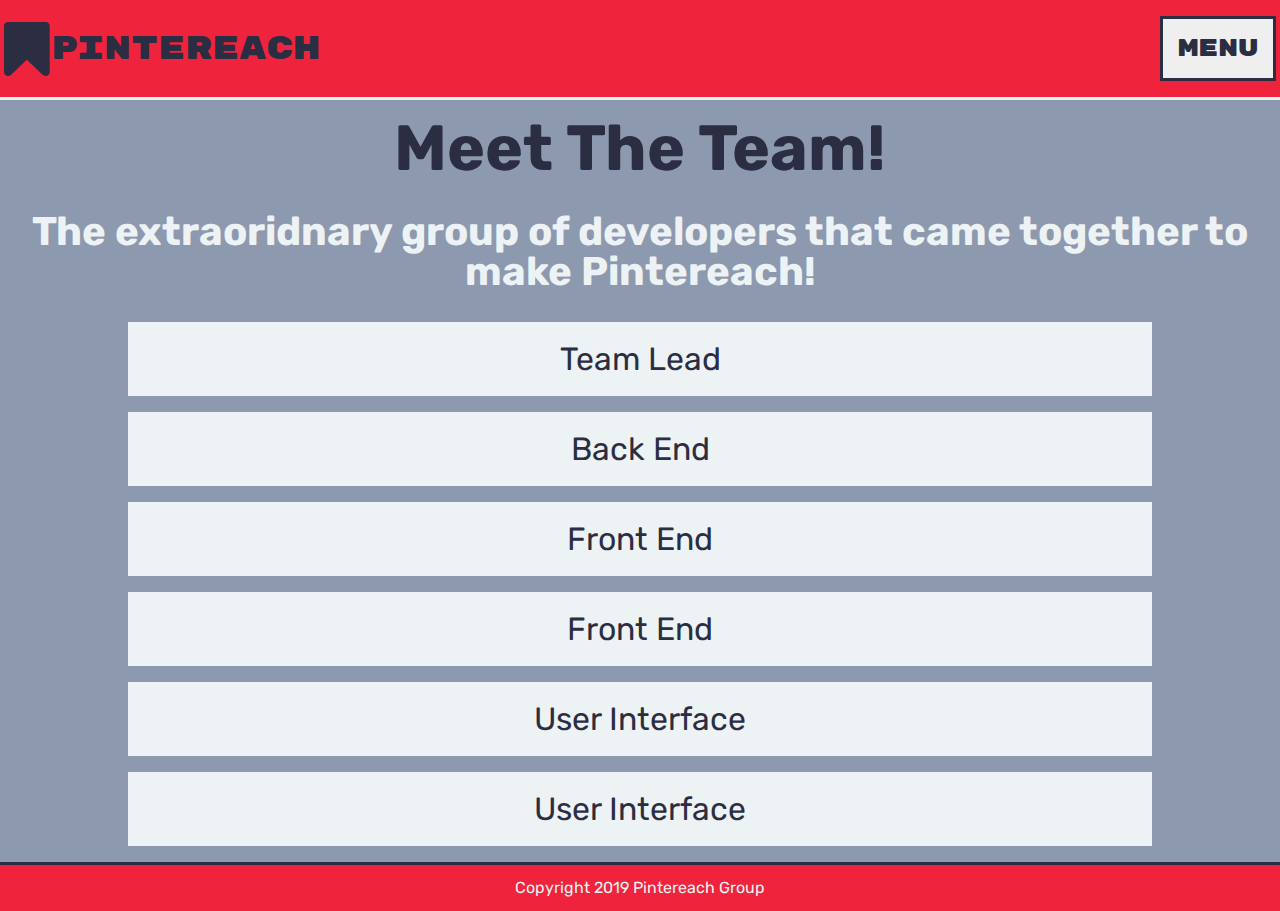
==== about.html @ 7a0a3f0a "cleaned up some js, modified some content on about page" ====
<html>
    <head>
        <title>About Page</title>
        
        <link rel="stylesheet" href="./font-awesome-4.7.0/css/font-awesome.min.css">
        <link href="https://fonts.googleapis.com/css?family=Rubik|Rubik+Mono+One&display=swap" rel="stylesheet">
        <link rel="stylesheet" href="./css/index.css">
    </head>

    <body class="about">
        <script defer="defer" src="./js/index.js"></script>
        <header>
                <div class="logo">
                    <i class="fa fa-bookmark fa-4x" aria-hidden="true"></i>
                    <h1>Pintereach</h1>
                </div>

                <nav class="dropdown-menu">
                    <button class="dropdown-button">Menu</button>
                    <div class="dropdown-content hidden">
                        <a class="dropdown-link" href="/index.html">Home</a>
                        <a class="dropdown-link" href="/about.html">About</a>
                    </div>
                </nav>
        </header>

        <section>
            <h2 class="meet">Meet The Team!</h2>

            <p class="meet-subtitle">The extraoridnary group of developers that came together to make Pintereach!</p>

            <div class="team">
                <div class="person">
                    <button class="accordion">Team Lead</button>
                    <div class="panel">
                        <h2>Leland Rogers</h2>
                        <p>WEB16 - Team Lead</p>
                        <a href="https://github.com/ltrii" target="_blank"><i class="fa fa-github fa-2x" aria-hidden="true"></i></a>
                    </div>
                <div>

                <div class="person">
                    <button class="accordion">Back End</button>
                    <div class="panel">
                        <h2>Erica Chen</h2>
                        <p>WEB18 - Back End Architect</p>
                        <a href="https://github.com/erica-y-chen" target="_blank"><i class="fa fa-github fa-2x" aria-hidden="true"></i></a>
                    </div>
                </div>

                <div class="person">
                    <button class="accordion">Front End</button>
                    <div class="panel">
                        <h2>Josh Cooter</h2>
                        <p>WEB19 - Front End Architect</p>
                        <a href="https://github.com/thejoshcooter" target="_blank"><i class="fa fa-github fa-2x" aria-hidden="true"></i></a>
                    </div>
                </div>

                <div class="person">
                    <button class="accordion">Front End</button>
                    <div class="panel">
                        <h2>Chris Petito</h2>
                        <p>WEB19 - Front End Architect</p>
                        <a href="https://github.com/chrispetito" target="_blank"><i class="fa fa-github fa-2x" aria-hidden="true"></i></a>
                    </div>
                </div>
                
                <div class="person">
                    <button class="accordion">User Interface</button>
                    <div class="panel">
                        <h2>Patrick Gordon</h2>
                        <p>WEB20 - UI Developer</p>
                        <a href="https://github.com/patrick-gordon" target="_blank"><i class="fa fa-github fa-2x" aria-hidden="true"></i></a>
                    </div>
                </div>

                <div class="person">
                    <button class="accordion">User Interface</button>
                    <div class="panel">
                            <img src="img/profile.jpeg">
                        <h2>Tyler Thompson</h2>
                        <p>WEB20 - UI Developer</p>
                        <a href="https://github.com/tthompson082" target="_blank"><i class="fa fa-github fa-2x" aria-hidden="true"></i></a>
                    </div>
                </div>
            </div>
        </section>

        <footer>
            <p>Copyright 2019 Pintereach Group</p>
        </footer>
    </body>
</html>
---- css/index.css ----
/* http://meyerweb.com/eric/tools/css/reset/ 
   v2.0 | 20110126
   License: none (public domain)
*/
html,
body,
div,
span,
applet,
object,
iframe,
h1,
h2,
h3,
h4,
h5,
h6,
p,
blockquote,
pre,
a,
abbr,
acronym,
address,
big,
cite,
code,
del,
dfn,
em,
img,
ins,
kbd,
q,
s,
samp,
small,
strike,
strong,
sub,
sup,
tt,
var,
b,
u,
i,
center,
dl,
dt,
dd,
ol,
ul,
li,
fieldset,
form,
label,
legend,
table,
caption,
tbody,
tfoot,
thead,
tr,
th,
td,
article,
aside,
canvas,
details,
embed,
figure,
figcaption,
footer,
header,
hgroup,
menu,
nav,
output,
ruby,
section,
summary,
time,
mark,
audio,
video {
  margin: 0;
  padding: 0;
  border: 0;
  font-size: 100%;
  font: inherit;
  vertical-align: baseline;
}
/* HTML5 display-role reset for older browsers */
article,
aside,
details,
figcaption,
figure,
footer,
header,
hgroup,
menu,
nav,
section {
  display: block;
}
body {
  line-height: 1;
}
ol,
ul {
  list-style: none;
}
blockquote,
q {
  quotes: none;
}
blockquote:before,
blockquote:after,
q:before,
q:after {
  content: '';
  content: none;
}
table {
  border-collapse: collapse;
  border-spacing: 0;
}
* {
  box-sizing: border-box;
  font-size: 62.5%;
}
header {
  width: 100%;
  height: 100px;
  display: flex;
  justify-content: space-between;
  align-items: center;
  background-color: #EF233C;
  border-bottom: 3px solid #EDF2F4;
}
header .logo {
  display: flex;
  margin-left: 0.25em;
  align-items: center;
}
header .logo .fa-bookmark {
  color: #2B2D42;
}
header .logo h1 {
  color: #2B2D42;
  font-size: 2rem;
  font-family: rubik mono one;
}
header .dropdown-menu {
  position: relative;
  margin-right: 0.25em;
}
header .dropdown-menu .dropdown-button {
  padding: 15px;
  border: 3px solid #2B2D42;
  color: #2B2D42;
  font-size: 1.5rem;
  cursor: pointer;
  font-family: rubik mono one;
}
header .dropdown-menu .dropdown-button:hover {
  background-color: #EDF2F4;
  border: 3px solid #2B2D42;
  color: #EF233C;
}
header .dropdown-menu .dropdown-button:focus {
  outline: 0;
}
header .dropdown-menu .dropdown-content {
  width: 100%;
  position: absolute;
  background-color: #EF233C;
  display: flex;
  flex-direction: column;
  align-items: center;
  border: 2px solid #2B2D42;
}
header .dropdown-menu .dropdown-link {
  width: 100%;
  text-align: center;
  padding: 15px 0;
  font-size: 1.25rem;
  text-decoration: none;
  color: #EDF2F4;
}
header .dropdown-menu .dropdown-link:hover {
  color: #8D99AE;
}
header .dropdown-menu .hidden {
  display: none;
}
@media (max-width: 500px) {
  header {
    flex-direction: column;
    height: 150px;
  }
}
.cta {
  display: flex;
  flex-direction: column;
  align-items: center;
  background-color: #8D99AE;
}
.cta h2 {
  color: #2B2D42;
  margin-top: 1.2em;
  margin-bottom: 0.5em;
  font-family: rubik;
  font-weight: bold;
  font-size: 3rem;
}
@media (max-width: 500px) {
  .cta h2 {
    text-align: center;
  }
}
.cta .fa-laptop {
  margin-bottom: 0.25em;
  color: #2B2D42;
}
.cta button {
  font-family: rubik;
  font-size: 1.5rem;
  color: #2B2D42;
  background-color: #EDF2F4;
  border: 3px solid #2B2D42;
  padding: 5 15px;
  border-radius: 10px;
  margin-bottom: 0.5em;
  cursor: pointer;
}
.cta button:hover {
  color: #EDF2F4;
  background-color: #EF233C;
}
.cta button:focus {
  outline: 0;
}
.content {
  border-top: 3px solid #EF233C;
  background-color: #EDF2F4;
}
.content .content1 {
  display: flex;
  width: 85%;
  margin-right: auto;
  margin-left: auto;
  align-items: center;
}
@media (max-width: 500px) {
  .content .content1 {
    flex-direction: column;
  }
}
.content .content1 .content1-info {
  margin-top: 1.5em;
}
.content .content1 .content1-info h2 {
  font-size: 1.75rem;
  color: #EF233C;
  margin-bottom: 0.25em;
  text-decoration: underline;
  font-family: rubik mono one;
}
@media (max-width: 500px) {
  .content .content1 .content1-info h2 {
    text-align: center;
  }
}
.content .content1 .content1-info p {
  color: #2B2D42;
  font-size: 1.1rem;
  font-family: rubik;
}
@media (max-width: 500px) {
  .content .content1 .content1-info p {
    text-align: center;
  }
}
.content .content1 .fa-desktop {
  color: #2B2D42;
  margin-top: 0.25em;
}
.content .content2 {
  display: flex;
  flex-direction: row-reverse;
  width: 85%;
  margin-right: auto;
  margin-left: auto;
  align-items: center;
}
@media (max-width: 500px) {
  .content .content2 {
    flex-direction: column;
  }
}
.content .content2 .content2-info {
  margin-top: 1.5em;
}
.content .content2 .content2-info h2 {
  font-size: 1.75rem;
  color: #EF233C;
  margin-bottom: 0.25em;
  text-decoration: underline;
  font-family: rubik mono one;
  text-align: right;
}
@media (max-width: 500px) {
  .content .content2 .content2-info h2 {
    text-align: center;
  }
}
.content .content2 .content2-info p {
  color: #2B2D42;
  font-size: 1.1rem;
  font-family: rubik;
}
@media (max-width: 500px) {
  .content .content2 .content2-info p {
    text-align: center;
  }
}
.content .content2 .fa-clock-o {
  color: #2B2D42;
  margin-top: 0.4em;
  margin-right: 0.5em;
}
@media (max-width: 500px) {
  .content .content2 .fa-clock-o {
    margin-right: 0;
  }
}
.content .content3 {
  display: flex;
  width: 85%;
  margin-right: auto;
  margin-left: auto;
  align-items: center;
}
@media (max-width: 500px) {
  .content .content3 {
    flex-direction: column;
  }
}
.content .content3 .content3-info {
  margin-top: 1.5em;
}
.content .content3 .content3-info h2 {
  font-size: 1.75rem;
  color: #EF233C;
  margin-bottom: 0.25em;
  text-decoration: underline;
  font-family: rubik mono one;
}
@media (max-width: 500px) {
  .content .content3 .content3-info h2 {
    text-align: center;
  }
}
.content .content3 .content3-info p {
  color: #2B2D42;
  font-size: 1.1rem;
  font-family: rubik;
}
@media (max-width: 500px) {
  .content .content3 .content3-info p {
    text-align: center;
  }
}
.content .content3 .fa-folder-open {
  color: #2B2D42;
  margin-top: 0.4em;
}
.content .content4 {
  display: flex;
  flex-direction: row-reverse;
  width: 85%;
  margin-right: auto;
  margin-left: auto;
  align-items: center;
}
@media (max-width: 500px) {
  .content .content4 {
    flex-direction: column;
  }
}
.content .content4 .content4-info {
  margin-top: 1.5em;
  margin-bottom: 3em;
}
@media (max-width: 500px) {
  .content .content4 .content4-info {
    margin-bottom: 2.6em;
  }
}
.content .content4 .content4-info h2 {
  font-size: 1.75rem;
  color: #EF233C;
  margin-bottom: 0.25em;
  text-decoration: underline;
  font-family: rubik mono one;
  text-align: right;
}
@media (max-width: 500px) {
  .content .content4 .content4-info h2 {
    text-align: center;
  }
}
.content .content4 .content4-info p {
  color: #2B2D42;
  font-size: 1.1rem;
  font-family: rubik;
}
@media (max-width: 500px) {
  .content .content4 .content4-info p {
    text-align: center;
  }
}
.content .content4 .fa-book {
  color: #2B2D42;
  margin-top: 0.4em;
  margin-right: 0.5em;
  margin-bottom: 0.5em;
}
@media (max-width: 500px) {
  .content .content4 .fa-book {
    margin-right: 0;
    margin-top: 0;
  }
}
footer {
  padding: 15 0px;
  background-color: #EF233C;
  border-top: 3px solid #2B2D42;
}
footer p {
  text-align: center;
  color: #EDF2F4;
  font-family: rubik;
}
.about {
  background-color: #8D99AE;
}
.meet {
  margin-top: 0.25em;
  margin-bottom: 0.5em;
  text-align: center;
  font-size: 4rem;
  font-family: rubik;
  font-weight: bold;
  color: #2B2D42;
}
.meet-subtitle {
  text-align: center;
  font-family: rubik;
  font-size: 2.5rem;
  font-weight: bolder;
  margin-bottom: 0.75em;
  color: #EDF2F4;
}
.accordion {
  background-color: #EDF2F4;
  color: #2B2D42;
  cursor: pointer;
  padding: 18px;
  width: 80%;
  text-align: center;
  border: none;
  outline: none;
  transition: 0.4s;
  font-size: 2rem;
  font-family: rubik;
  display: block;
  margin: 0.5em auto 0 auto;
}
.accordion:hover {
  background-color: #2B2D42;
  color: #EDF2F4;
}
.active {
  background-color: #2B2D42;
  color: #EDF2F4;
}
.panel {
  padding: 0 18px;
  background-color: #EDF2F4;
  display: none;
  overflow: hidden;
  border: 2px solid #2B2D42;
  width: 80%;
  margin-right: auto;
  margin-left: auto;
  text-align: center;
}
.panel img {
  padding-top: 0.5em;
  display: block;
  margin-right: auto;
  margin-left: auto;
}
@media (max-width: 500px) {
  .panel img {
    width: 90%;
  }
}
.panel h2 {
  padding-top: 0.25em;
  padding-bottom: 0.25em;
  font-size: 1.5rem;
  font-family: rubik;
  font-weight: bold;
  color: #2B2D42;
}
.panel p {
  font-family: rubik;
  color: #2B2D42;
}
.panel .fa-github {
  color: #2B2D42;
}
.team {
  padding-bottom: 1em;
}
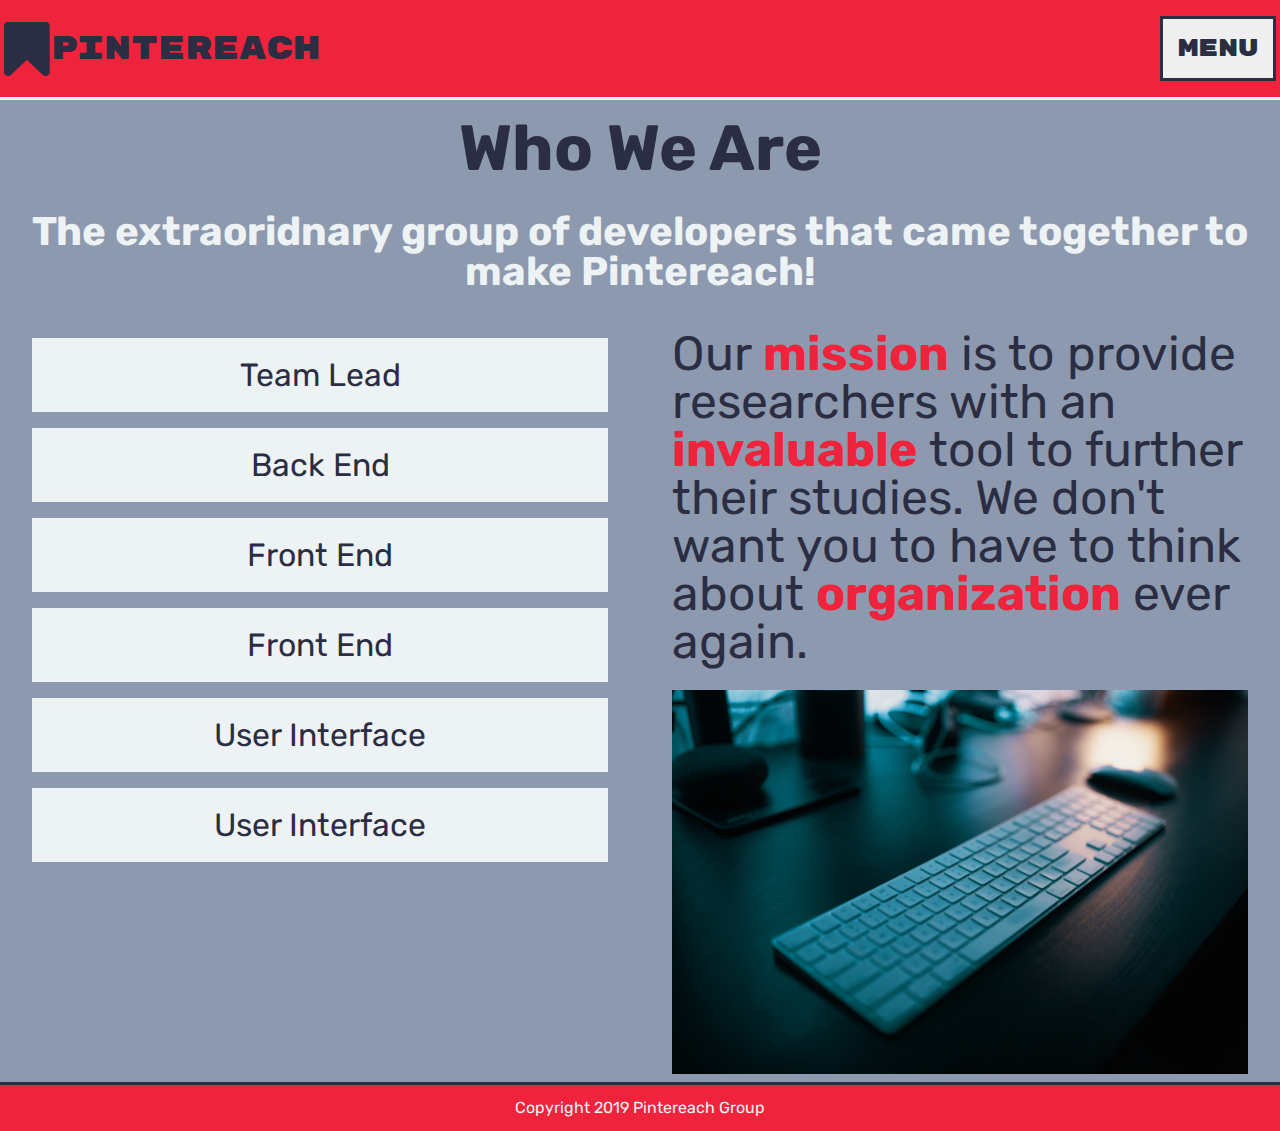
==== commit 9a9c46ff: "fixed styling on about page" ====
--- a/about.html
+++ b/about.html
@@ -25,65 +25,77 @@
         </header>
 
         <section>
-            <h2 class="meet">Meet The Team!</h2>
+            <h2 class="meet">Who We Are</h2>
 
             <p class="meet-subtitle">The extraoridnary group of developers that came together to make Pintereach!</p>
 
-            <div class="team">
-                <div class="person">
-                    <button class="accordion">Team Lead</button>
-                    <div class="panel">
-                        <h2>Leland Rogers</h2>
-                        <p>WEB16 - Team Lead</p>
-                        <a href="https://github.com/ltrii" target="_blank"><i class="fa fa-github fa-2x" aria-hidden="true"></i></a>
+            <div class="about-body">
+
+                <div class="team">
+                    <div class="person">
+                        <button class="accordion">Team Lead</button>
+                        <div class="panel">
+                            <h2>Leland Rogers</h2>
+                            <p>WEB16 - Team Lead</p>
+                            <a href="https://github.com/ltrii" target="_blank"><i class="fa fa-github fa-2x" aria-hidden="true"></i></a>
+                        </div>
                     </div>
-                <div>
 
-                <div class="person">
-                    <button class="accordion">Back End</button>
-                    <div class="panel">
-                        <h2>Erica Chen</h2>
-                        <p>WEB18 - Back End Architect</p>
-                        <a href="https://github.com/erica-y-chen" target="_blank"><i class="fa fa-github fa-2x" aria-hidden="true"></i></a>
+                    <div class="person">
+                        <button class="accordion">Back End</button>
+                        <div class="panel">
+                            <h2>Erica Chen</h2>
+                            <p>WEB18 - Back End Architect</p>
+                            <a href="https://github.com/erica-y-chen" target="_blank"><i class="fa fa-github fa-2x" aria-hidden="true"></i></a>
+                        </div>
+                    </div>
+
+                    <div class="person">
+                        <button class="accordion">Front End</button>
+                        <div class="panel">
+                            <h2>Josh Cooter</h2>
+                            <p>WEB19 - Front End Architect</p>
+                            <a href="https://github.com/thejoshcooter" target="_blank"><i class="fa fa-github fa-2x" aria-hidden="true"></i></a>
+                        </div>
+                    </div>
+
+                    <div class="person">
+                        <button class="accordion">Front End</button>
+                        <div class="panel">
+                            <h2>Chris Petito</h2>
+                            <p>WEB19 - Front End Architect</p>
+                            <a href="https://github.com/chrispetito" target="_blank"><i class="fa fa-github fa-2x" aria-hidden="true"></i></a>
+                        </div>
+                    </div>
+                    
+                    <div class="person">
+                        <button class="accordion">User Interface</button>
+                        <div class="panel">
+                            <h2>Patrick Gordon</h2>
+                            <p>WEB20 - UI Developer</p>
+                            <a href="https://github.com/patrick-gordon" target="_blank"><i class="fa fa-github fa-2x" aria-hidden="true"></i></a>
+                        </div>
+                    </div>
+
+                    <div class="person">
+                        <button class="accordion">User Interface</button>
+                        <div class="panel">
+                                <img src="img/profile.jpeg">
+                            <h2>Tyler Thompson</h2>
+                            <p>WEB20 - UI Developer</p>
+                            <a href="https://github.com/tthompson082" target="_blank"><i class="fa fa-github fa-2x" aria-hidden="true"></i></a>
+                        </div>
                     </div>
                 </div>
 
-                <div class="person">
-                    <button class="accordion">Front End</button>
-                    <div class="panel">
-                        <h2>Josh Cooter</h2>
-                        <p>WEB19 - Front End Architect</p>
-                        <a href="https://github.com/thejoshcooter" target="_blank"><i class="fa fa-github fa-2x" aria-hidden="true"></i></a>
-                    </div>
+                <div class="mission-statement">
+                    <p>
+                        Our <span>mission</span> is to provide researchers with an <span>invaluable</span> tool to further their studies. We don't want you to have to think about <span>organization</span> ever again.
+                    </p>
+                    
+                    <img src="/img/computer-keyboard-conceptual-connection-1714205.jpg">
                 </div>
 
-                <div class="person">
-                    <button class="accordion">Front End</button>
-                    <div class="panel">
-                        <h2>Chris Petito</h2>
-                        <p>WEB19 - Front End Architect</p>
-                        <a href="https://github.com/chrispetito" target="_blank"><i class="fa fa-github fa-2x" aria-hidden="true"></i></a>
-                    </div>
-                </div>
-                
-                <div class="person">
-                    <button class="accordion">User Interface</button>
-                    <div class="panel">
-                        <h2>Patrick Gordon</h2>
-                        <p>WEB20 - UI Developer</p>
-                        <a href="https://github.com/patrick-gordon" target="_blank"><i class="fa fa-github fa-2x" aria-hidden="true"></i></a>
-                    </div>
-                </div>
-
-                <div class="person">
-                    <button class="accordion">User Interface</button>
-                    <div class="panel">
-                            <img src="img/profile.jpeg">
-                        <h2>Tyler Thompson</h2>
-                        <p>WEB20 - UI Developer</p>
-                        <a href="https://github.com/tthompson082" target="_blank"><i class="fa fa-github fa-2x" aria-hidden="true"></i></a>
-                    </div>
-                </div>
             </div>
         </section>
 
--- a/css/index.css
+++ b/css/index.css
@@ -195,6 +195,12 @@
 header .dropdown-menu .hidden {
   display: none;
 }
+@media (max-width: 800px) {
+  header {
+    flex-direction: column;
+    height: 150px;
+  }
+}
 @media (max-width: 500px) {
   header {
     flex-direction: column;
@@ -214,6 +220,11 @@
   font-family: rubik;
   font-weight: bold;
   font-size: 3rem;
+}
+@media (max-width: 800px) {
+  .cta h2 {
+    text-align: center;
+  }
 }
 @media (max-width: 500px) {
   .cta h2 {
@@ -464,19 +475,36 @@
   margin-bottom: 0.75em;
   color: #EDF2F4;
 }
+.about-body {
+  display: flex;
+  justify-content: space-around;
+}
+@media (max-width: 500px) {
+  .about-body {
+    flex-direction: column;
+    align-items: center;
+  }
+}
+.team {
+  width: 45%;
+}
+@media (max-width: 500px) {
+  .team {
+    width: 95%;
+  }
+}
 .accordion {
   background-color: #EDF2F4;
   color: #2B2D42;
   cursor: pointer;
   padding: 18px;
-  width: 80%;
   text-align: center;
+  width: 100%;
   border: none;
   outline: none;
   transition: 0.4s;
   font-size: 2rem;
   font-family: rubik;
-  display: block;
   margin: 0.5em auto 0 auto;
 }
 .accordion:hover {
@@ -493,9 +521,6 @@
   display: none;
   overflow: hidden;
   border: 2px solid #2B2D42;
-  width: 80%;
-  margin-right: auto;
-  margin-left: auto;
   text-align: center;
 }
 .panel img {
@@ -527,3 +552,27 @@
 .team {
   padding-bottom: 1em;
 }
+.mission-statement {
+  width: 45%;
+  margin-top: 0.5em;
+  padding-bottom: 0.5em;
+}
+.mission-statement p {
+  font-family: rubik;
+  font-size: 3rem;
+  color: #2B2D42;
+  padding-bottom: 0.5em;
+}
+.mission-statement span {
+  color: #EF233C;
+  font-weight: bold;
+}
+@media (max-width: 500px) {
+  .mission-statement {
+    width: 95%;
+    text-align: center;
+  }
+}
+.mission-statement img {
+  width: 100%;
+}
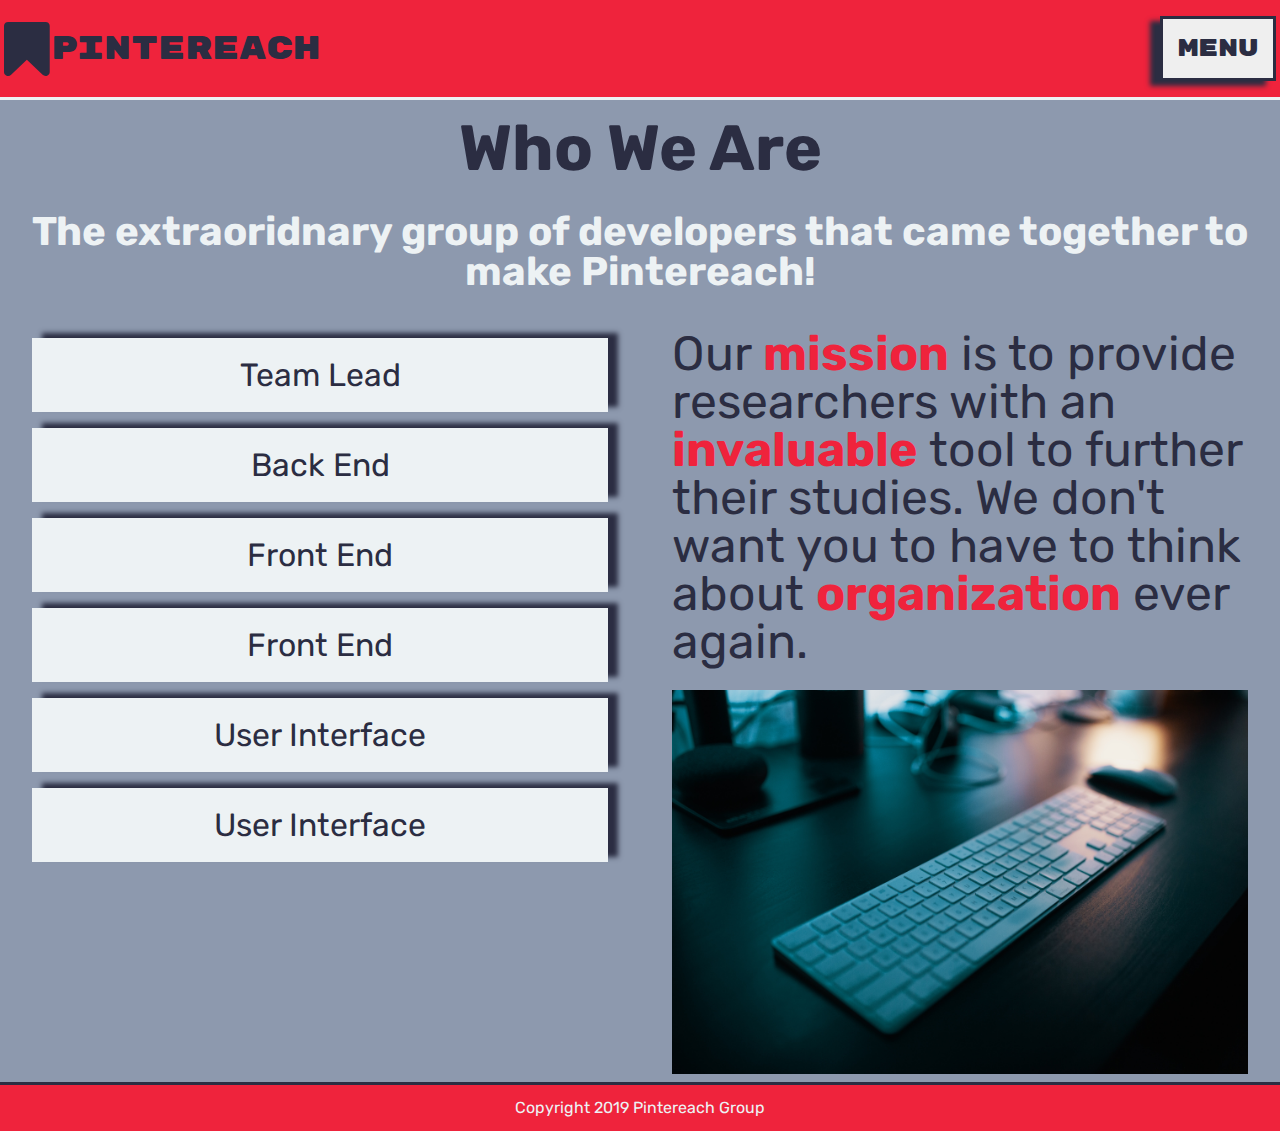
==== commit 096e699c: "added pictures to the about page" ====
--- a/about.html
+++ b/about.html
@@ -35,6 +35,7 @@
                     <div class="person">
                         <button class="accordion">Team Lead</button>
                         <div class="panel">
+                            <img src="img/Screen Shot 2019-05-22 at 10.57.45 AM.png">
                             <h2>Leland Rogers</h2>
                             <p>WEB16 - Team Lead</p>
                             <a href="https://github.com/ltrii" target="_blank"><i class="fa fa-github fa-2x" aria-hidden="true"></i></a>
@@ -44,6 +45,7 @@
                     <div class="person">
                         <button class="accordion">Back End</button>
                         <div class="panel">
+                            <img src="img/Screen Shot 2019-05-22 at 11.06.31 AM.png">
                             <h2>Erica Chen</h2>
                             <p>WEB18 - Back End Architect</p>
                             <a href="https://github.com/erica-y-chen" target="_blank"><i class="fa fa-github fa-2x" aria-hidden="true"></i></a>
@@ -53,6 +55,7 @@
                     <div class="person">
                         <button class="accordion">Front End</button>
                         <div class="panel">
+                            <img src="img/Screen Shot 2019-05-22 at 11.05.37 AM.png">
                             <h2>Josh Cooter</h2>
                             <p>WEB19 - Front End Architect</p>
                             <a href="https://github.com/thejoshcooter" target="_blank"><i class="fa fa-github fa-2x" aria-hidden="true"></i></a>
@@ -62,6 +65,7 @@
                     <div class="person">
                         <button class="accordion">Front End</button>
                         <div class="panel">
+                            <img src="img/Screen Shot 2019-05-22 at 11.04.12 AM.png">
                             <h2>Chris Petito</h2>
                             <p>WEB19 - Front End Architect</p>
                             <a href="https://github.com/chrispetito" target="_blank"><i class="fa fa-github fa-2x" aria-hidden="true"></i></a>
@@ -71,6 +75,7 @@
                     <div class="person">
                         <button class="accordion">User Interface</button>
                         <div class="panel">
+                            <img src="img/Screen Shot 2019-05-22 at 11.02.45 AM.png">
                             <h2>Patrick Gordon</h2>
                             <p>WEB20 - UI Developer</p>
                             <a href="https://github.com/patrick-gordon" target="_blank"><i class="fa fa-github fa-2x" aria-hidden="true"></i></a>
@@ -80,7 +85,7 @@
                     <div class="person">
                         <button class="accordion">User Interface</button>
                         <div class="panel">
-                                <img src="img/profile.jpeg">
+                                <img src="img/Screen Shot 2019-05-22 at 11.00.49 AM.png">
                             <h2>Tyler Thompson</h2>
                             <p>WEB20 - UI Developer</p>
                             <a href="https://github.com/tthompson082" target="_blank"><i class="fa fa-github fa-2x" aria-hidden="true"></i></a>
--- a/css/index.css
+++ b/css/index.css
@@ -163,6 +163,7 @@
   font-size: 1.5rem;
   cursor: pointer;
   font-family: rubik mono one;
+  box-shadow: -10px 5px 5px #2B2D42;
 }
 header .dropdown-menu .dropdown-button:hover {
   background-color: #EDF2F4;
@@ -180,6 +181,7 @@
   flex-direction: column;
   align-items: center;
   border: 2px solid #2B2D42;
+  box-shadow: -10px 5px 5px #2B2D42;
 }
 header .dropdown-menu .dropdown-link {
   width: 100%;
@@ -245,6 +247,7 @@
   border-radius: 10px;
   margin-bottom: 0.5em;
   cursor: pointer;
+  box-shadow: 10px 5px 5px #2B2D42;
 }
 .cta button:hover {
   color: #EDF2F4;
@@ -506,13 +509,19 @@
   font-size: 2rem;
   font-family: rubik;
   margin: 0.5em auto 0 auto;
+  box-shadow: 10px -5px 5px #2B2D42;
+}
+@media (max-width: 500px) {
+  .accordion {
+    box-shadow: 0 -5px 5px #2B2D42;
+  }
 }
 .accordion:hover {
   background-color: #2B2D42;
   color: #EDF2F4;
 }
 .active {
-  background-color: #2B2D42;
+  background-color: #EF233C;
   color: #EDF2F4;
 }
 .panel {
@@ -522,17 +531,20 @@
   overflow: hidden;
   border: 2px solid #2B2D42;
   text-align: center;
+  box-shadow: 10px 5px 5px #2B2D42;
+}
+@media (max-width: 500px) {
+  .panel {
+    box-shadow: 0 5px 5px #2B2D42;
+  }
 }
 .panel img {
   padding-top: 0.5em;
   display: block;
   margin-right: auto;
   margin-left: auto;
-}
-@media (max-width: 500px) {
-  .panel img {
-    width: 90%;
-  }
+  width: 300px;
+  height: 350px;
 }
 .panel h2 {
   padding-top: 0.25em;
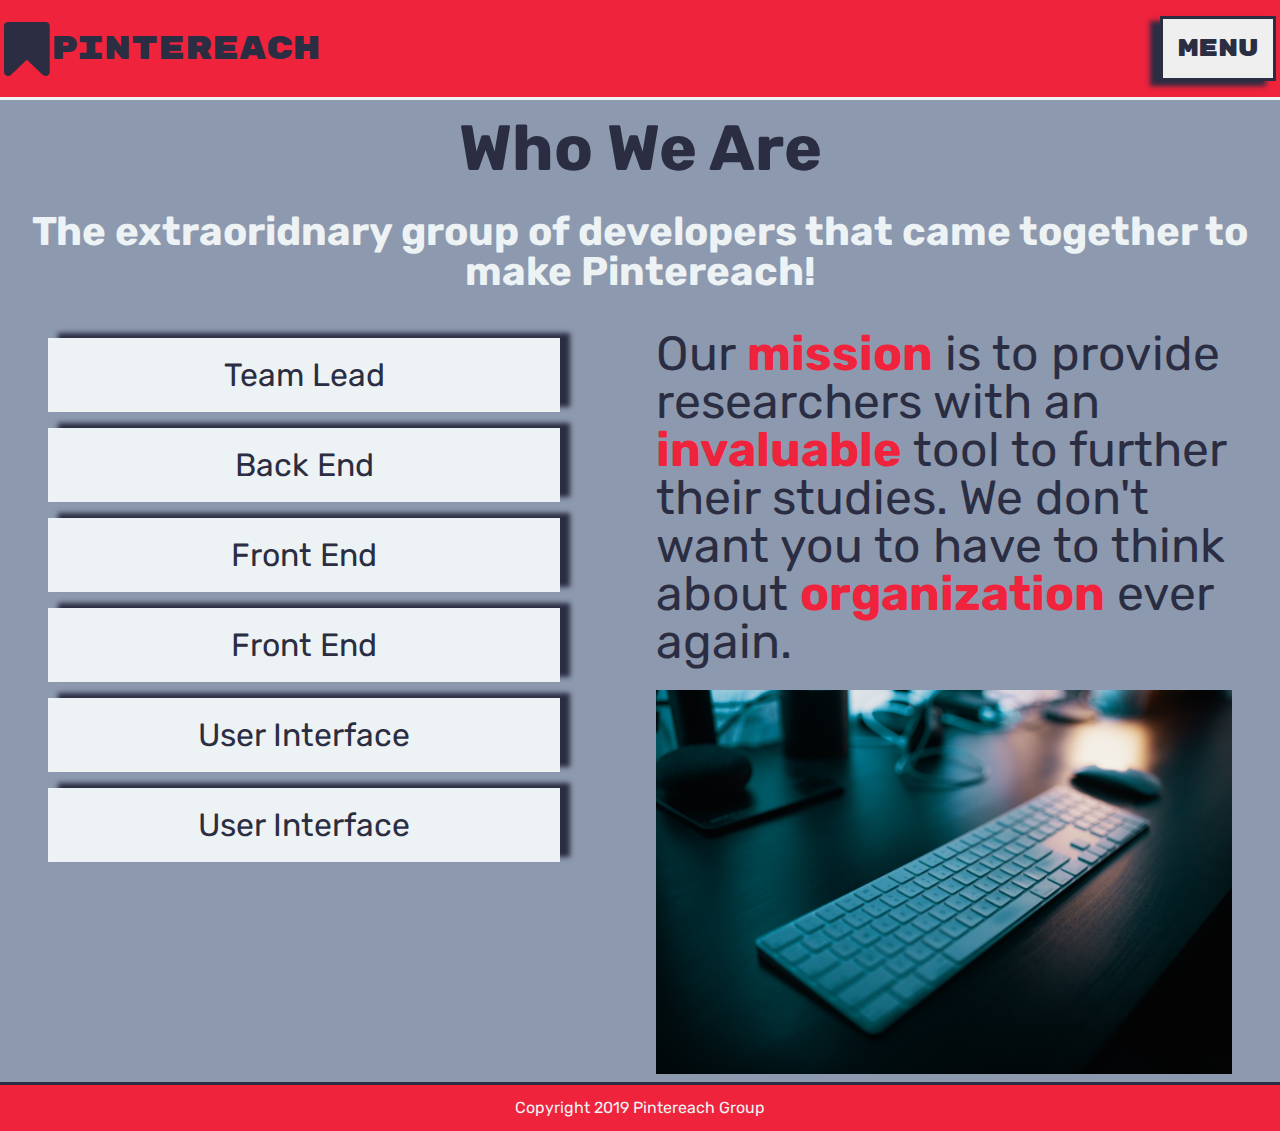
==== commit 19b2b0fc: "added link to logo" ====
--- a/about.html
+++ b/about.html
@@ -11,7 +11,7 @@
         <script defer="defer" src="./js/index.js"></script>
         <header>
                 <div class="logo">
-                    <i class="fa fa-bookmark fa-4x" aria-hidden="true"></i>
+                    <a href="index.html"><i class="fa fa-bookmark fa-4x" aria-hidden="true"></i></a>
                     <h1>Pintereach</h1>
                 </div>
 
--- a/css/index.css
+++ b/css/index.css
@@ -489,7 +489,7 @@
   }
 }
 .team {
-  width: 45%;
+  width: 40%;
 }
 @media (max-width: 500px) {
   .team {
@@ -588,3 +588,8 @@
 .mission-statement img {
   width: 100%;
 }
+@media (max-width: 500px) {
+  .mission-statement img {
+    display: none;
+  }
+}
